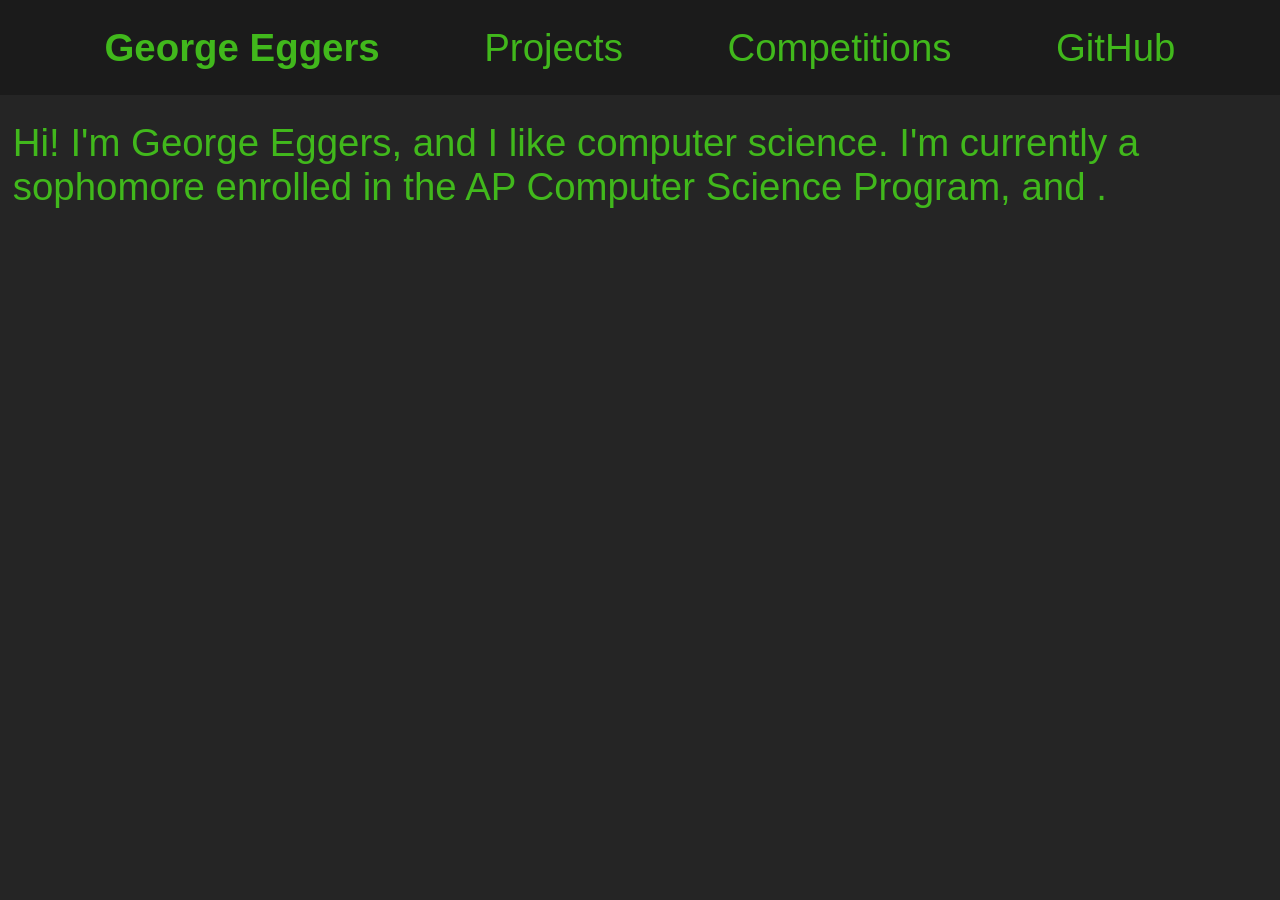
==== index.html @ af3af7b4 "first commit" ====
<!DOCTYPE html>
<html lang="en">
  <head>
    <meta charset="UTF-8">
    <meta name="viewport" content="width=device-width, initial-scale=1.0">
    <meta http-equiv="X-UA-Compatible" content="ie=edge">
    <title>George Eggers</title>
    <link rel="stylesheet" href="style.css">
  </head>
  <body>
    <header class="header">
        <div class="navBar">
            <a href="index.html">
                <h1 class="text">George Eggers</h1>
            </a>
            <a href="projects.html">
                <p1 class="text">
                    Projects
                </p1>
            </a>
            <a href="competitions.html">
                <p1 class="text">
                    Competitions
                </p1>
            </a>
            <a href="https://github.com/Royal51651">
                <p1 class="text">
                    GitHub
                </p1>
            </a>
        </div>
    </header>

    <div class="row">
            <p1 class="text">
                Hi! I'm George Eggers, and I like computer science. I'm currently a sophomore enrolled in the AP Computer Science Program, and .
            </p1>
    </div>

  </body>
</html>
---- style.css ----
:root {
    --text-color: rgb(65, 184, 28);
    --bg-color: #252525;
    --navbar-color: #1b1b1b;
    --dark-highlight-color: #0f0f0f;
    background: var(--bg-color);
    overflow: scroll;
    -ms-overflow-style: none;
    scrollbar-width: none;
}

html, body {
    margin: 0;
}



.text {
    color: var(--text-color);
    font-size: 3vw;
    font-family: "Consolas", "Arial", "Helvetica", "sans-serif";
}

header {
    position: sticky;
    display: flex;
    justify-content: center;
    align-items: center;
    top: 0;
    width: 100%;
    display: flex;
    z-index: 100;
    padding: 0%;
}

a {
    text-decoration: none;
}

.navBar {
    background-color: var(--navbar-color);
    width: 100%;
    justify-content: space-evenly;
    align-items: center;
    display: flex;
}

.row {
    display: flex;
    justify-content: center;
    align-items: center;
    padding-top: 2%;
    padding-bottom: 2%;
    padding-left: 1%;
}

.spacer {
    padding-top: 1%;
    padding-bottom: 1%;
    padding-left: 0%;
    padding-right: 0%;
    width: 100%;
    height: 100%;
    border-top: 2px solid var(--dark-highlight-color);
}

.displayDiv {
    display: flex;
    align-items: center;
    width: 100%;
    justify-content: space-evenly;
}

.displayDiv a {
    width: 60%;
    display: flex;
    align-items: center;
    justify-content: center;
    padding: 2%;
}

.displayDiv p1 {
    width: 40%;
    padding: 2%;
}

.displayImage {
    border-radius: 3%;
    border: 1px solid transparent;
    box-shadow: 
        0px 0px 10px var(--text-color);
    height: 100%;
    width: 100%;

}
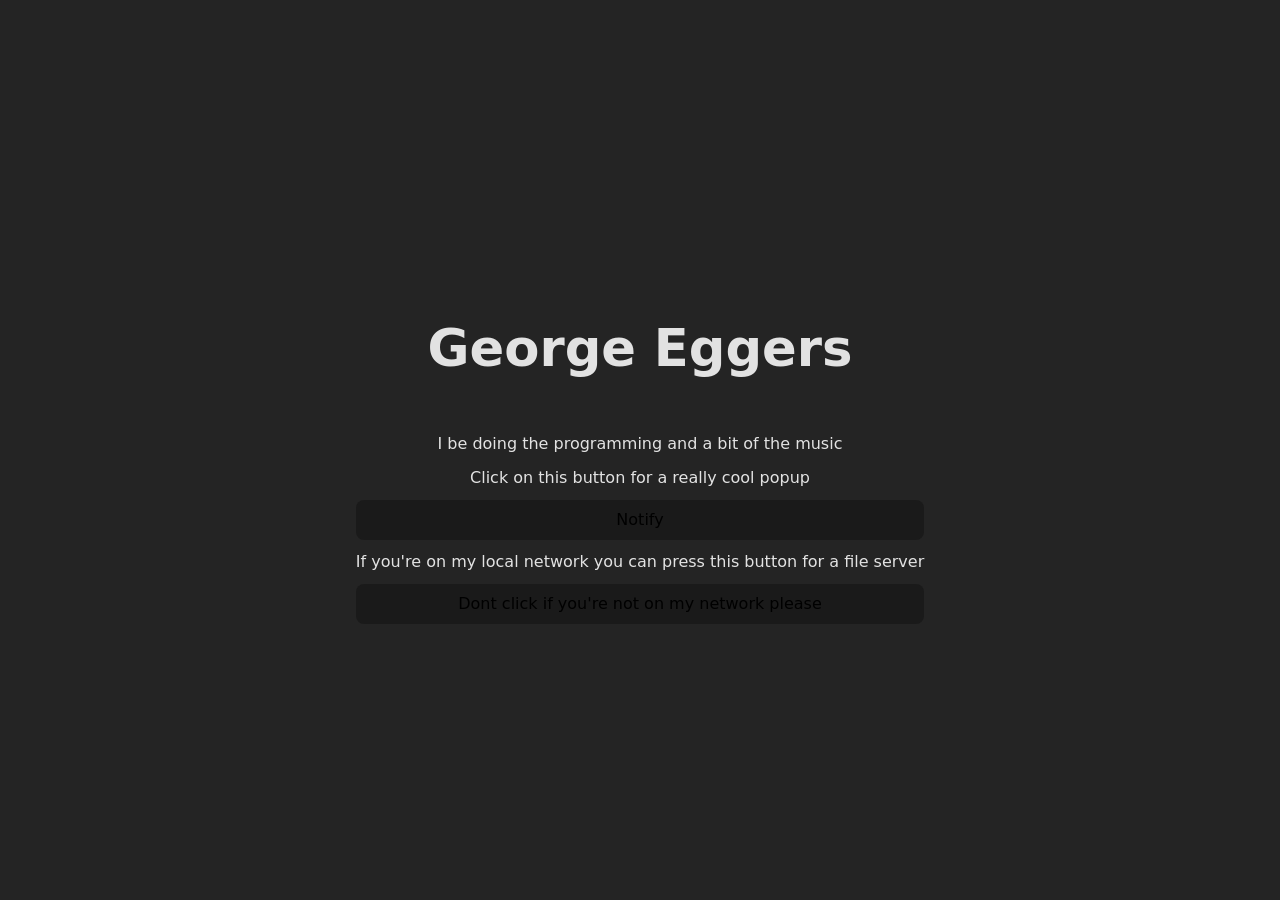
==== commit 953e5e63: "Intial Commit" ====
--- a/index.html
+++ b/index.html
@@ -1,41 +1,14 @@
-<!DOCTYPE html>
+<!doctype html>
 <html lang="en">
   <head>
-    <meta charset="UTF-8">
-    <meta name="viewport" content="width=device-width, initial-scale=1.0">
-    <meta http-equiv="X-UA-Compatible" content="ie=edge">
+    <meta charset="UTF-8" />
+    <meta name="viewport" content="width=device-width, initial-scale=1.0" />
+    <link rel="icon" type="image/png" href="/assets/favicon-DL3pFs5O.png">
     <title>George Eggers</title>
-    <link rel="stylesheet" href="style.css">
+    <script type="module" crossorigin src="/assets/index-DEwJxs4c.js"></script>
+    <link rel="stylesheet" crossorigin href="/assets/index-Dj_uovtG.css">
   </head>
   <body>
-    <header class="header">
-        <div class="navBar">
-            <a href="index.html">
-                <h1 class="text">George Eggers</h1>
-            </a>
-            <a href="projects.html">
-                <p1 class="text">
-                    Projects
-                </p1>
-            </a>
-            <a href="competitions.html">
-                <p1 class="text">
-                    Competitions
-                </p1>
-            </a>
-            <a href="https://github.com/Royal51651">
-                <p1 class="text">
-                    GitHub
-                </p1>
-            </a>
-        </div>
-    </header>
-
-    <div class="row">
-            <p1 class="text">
-                Hi! I'm George Eggers, and I like computer science. I'm currently a sophomore enrolled in the AP Computer Science Program, and .
-            </p1>
-    </div>
-
+    <div id="app"></div>
   </body>
 </html>
--- a/assets/index-Dj_uovtG.css
+++ b/assets/index-Dj_uovtG.css
@@ -0,0 +1 @@
+:root{font-family:system-ui,Avenir,Helvetica,Arial,sans-serif;line-height:1.5;font-weight:400;--font-size-med: 24px;color-scheme:light dark;color:#ffffffde;background-color:#242424;font-synthesis:none;text-rendering:optimizeLegibility;-webkit-font-smoothing:antialiased;-moz-osx-font-smoothing:grayscale;--main-color: #00665e;overflow:none;-ms-overflow-style:none;scrollbar-width:none}body{margin:0;display:flex;place-items:center;min-width:320px;min-height:100vh}h1{font-size:3.2em}#app{max-width:1280px;margin:0 auto;text-align:center}button{border-radius:8px;border:1px solid transparent;padding:.6em 1.2em;font-size:1em;font-weight:500;font-family:inherit;background-color:#1a1a1a;cursor:pointer;transition:border-color .25s}.main.svelte-cbws3c{display:flex;flex-direction:column;flex:1;box-sizing:border-box;gap:10px}@font-face{font-family:icon;src:url(/assets/Byom-Icons-Trial-Mvn0AUUf.ttf)}.announcer.hidden.svelte-14bkcbi{transform:translateY(-100vh);opacity:0}.qr.svelte-14bkcbi{max-width:min(60vw,60vh);display:flex}.icon.svelte-14bkcbi{font-family:icon}.announcer.svelte-14bkcbi{width:80%;height:80%;position:fixed;justify-content:center;left:10%;top:10%;border:2px solid var(--main-color);background-color:#1a1a1a;border-radius:24px;opacity:1;display:flex;flex-direction:column;box-sizing:border-box;align-items:center;padding:1em;gap:20px;transition:transform 1s ease,opacity 1s ease;z-index:100}.announcer.svelte-14bkcbi img:where(.svelte-14bkcbi){width:75%;border-radius:10px}textarea.svelte-14bkcbi{width:100%;height:100%;resize:none;background-color:#2f2f2f;border:2px solid var(--main-color);padding:10px;box-sizing:border-box;flex-direction:column;display:flex;font-size:24px;border-radius:10px;scrollbar-width:10px}.blocker.svelte-14bkcbi{width:100%;height:100%;position:fixed;left:0%;top:0%;background-color:#000;opacity:.8;z-index:99;transition:opacity 1s ease}.blocker.hidden.svelte-14bkcbi{scale:0;opacity:0}.controlContainer.svelte-14bkcbi{justify-content:center;width:100%;box-sizing:border-box;align-items:center;flex-direction:row;display:flex;gap:10px;padding-left:1em;padding-right:1em}.iconButton.svelte-14bkcbi{justify-content:center;font-size:28px;align-items:center;display:flex;box-sizing:border-box;color:var(--main-color);background:transparent;padding:0xp;transition:color .25s ease}button.svelte-14bkcbi:hover{color:#fff}.imageContainer.svelte-14bkcbi{display:flex;align-items:center;justify-content:center;flex-direction:column;gap:5px;padding:1em}.container.svelte-14bkcbi{width:100%;height:100%;display:flex;flex-direction:row;flex:1;flex-wrap:wrap;padding:1em;box-sizing:border-box;gap:20px;align-items:center;justify-content:center}.controlBar.svelte-14bkcbi{width:96vw;height:10vh;position:fixed;top:88vh;left:2%}.spacer.svelte-14bkcbi{width:100vw;height:12vh}.itemContainer.svelte-14bkcbi{display:flex;flex-direction:column;gap:10px;background:#2f2f2f;padding-bottom:2em;border-radius:24px}span.svelte-14bkcbi{width:100%;height:100%;display:flex;flex-direction:row;box-sizing:border-box;gap:10px;justify-content:center;align-items:center}.thumbnailImage.svelte-14bkcbi{border-radius:10px}.inputArea.svelte-14bkcbi{display:flex;width:100%;height:100%;padding:1em;box-sizing:border-box;font-size:24px;border-radius:24px;background-color:#1a1a1a;justify-content:center;align-items:center;outline:none;color:var(--main-color);flex-direction:column;border:1px solid transparent;transition:outline .1s ease,color .25s ease}.inputArea.svelte-14bkcbi:hover{color:#fff}button.svelte-14bkcbi{width:100%;display:flex;box-sizing:border-box;font-size:16px;background-color:#1a1a1a;border-radius:4px;justify-content:center;align-items:center;outline:none;flex-direction:column;border:1px solid transparent;color:var(--main-color)}.notification.svelte-14bkcbi{position:fixed;width:60vw;transition:transform .75s ease,opacity .5s ease;top:5vh;left:20vw;opacity:1;background-color:#1a1a1a;border-radius:10px;border:2px solid var(--main-color);display:flex;flex-direction:column;box-sizing:border-box;justify-content:center;align-items:center;padding:1em;gap:20px}.notification.svelte-14bkcbi h1:where(.svelte-14bkcbi){font-size:24px}.hidden.svelte-14bkcbi{opacity:0;transform:translateY(-30vh)}.header.svelte-14bkcbi{width:100%;background-color:var(--main-color);box-sizing:border-box;display:flex;flex-direction:column;justify-content:center;align-items:center;border-radius:10px}.notification.svelte-1f2bb6i{position:fixed;top:2vh;left:2vw;width:max(20vw,300px);padding:1em;height:auto;border-radius:10px;display:flex;flex-direction:column;gap:10px;z-index:200;box-sizing:border-box;background-color:#1a1a1a;border:2px solid var(--main-color);transition:opacity .5s,transform 1s}.hidden.svelte-1f2bb6i{opacity:0;transform:translate(-25vw)}.notification.svelte-1f2bb6i p1:where(.svelte-1f2bb6i){font-size:16px}.notification.svelte-1f2bb6i h1:where(.svelte-1f2bb6i){font-size:20px}span.svelte-1f2bb6i{display:flex;align-items:center;justify-content:center;border-radius:10px;border:2px solid transparent;background-color:var(--main-color)}
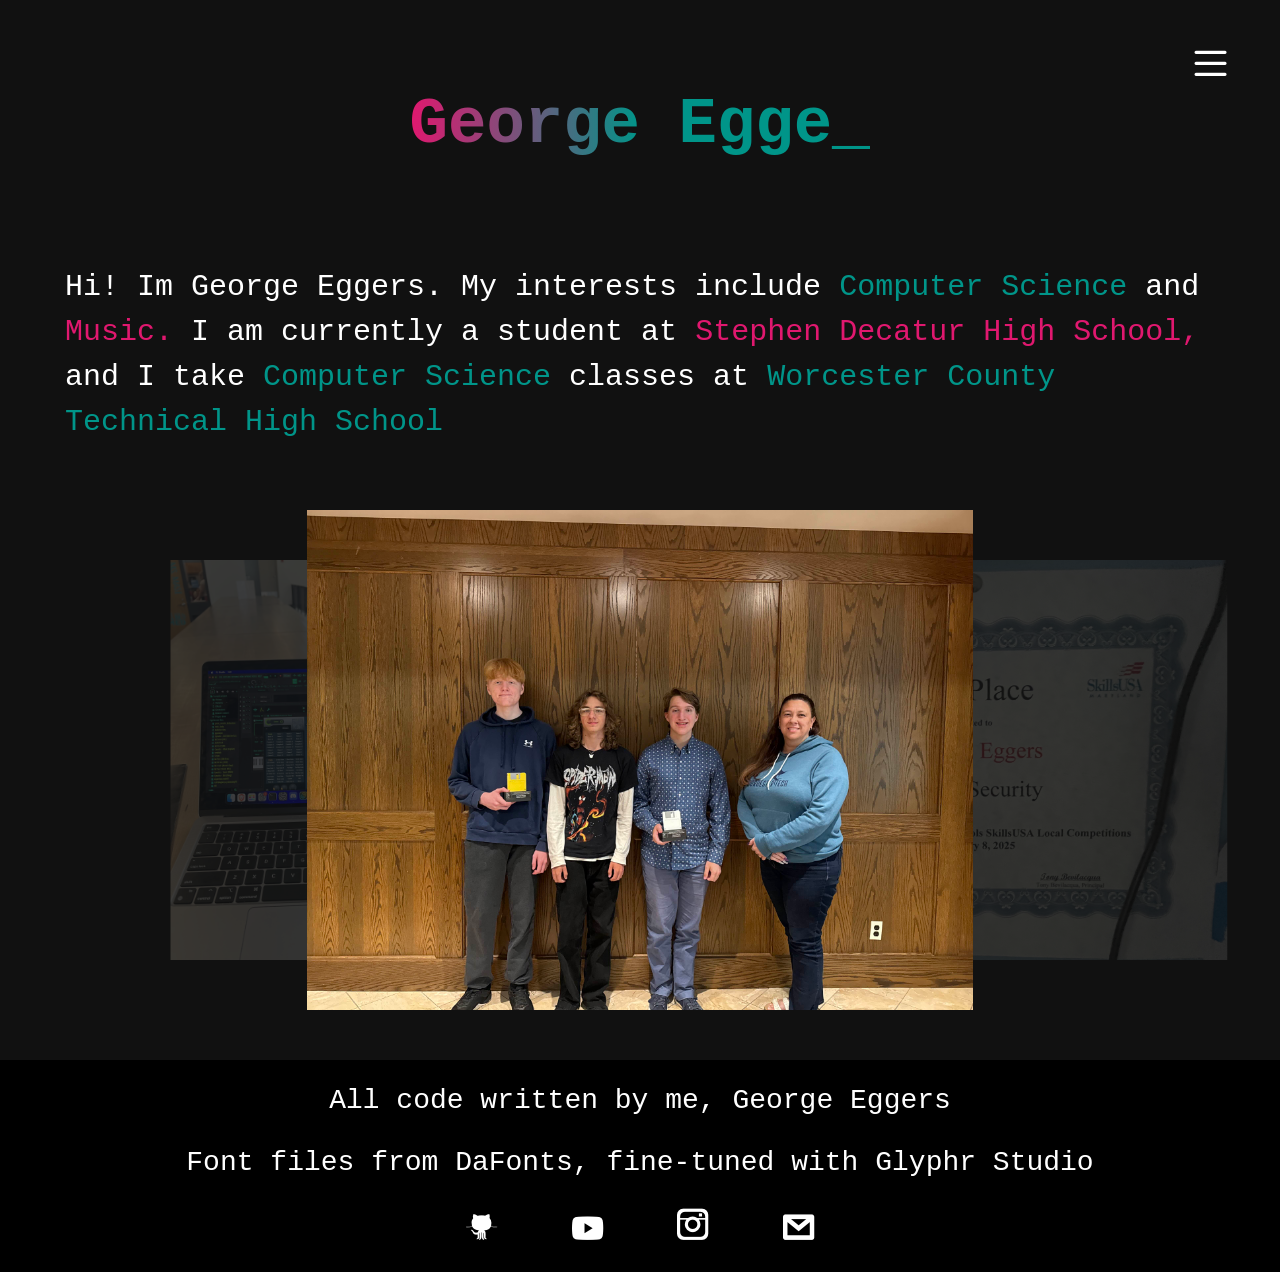
==== commit 2f622ead: "Major changes. Actually looks okay now (not on mobile)" ====
--- a/index.html
+++ b/index.html
@@ -1,14 +1,15 @@
-<!doctype html>
-<html lang="en">
-  <head>
-    <meta charset="UTF-8" />
-    <meta name="viewport" content="width=device-width, initial-scale=1.0" />
-    <link rel="icon" type="image/png" href="/assets/favicon-DL3pFs5O.png">
-    <title>George Eggers</title>
-    <script type="module" crossorigin src="/assets/index-DEwJxs4c.js"></script>
-    <link rel="stylesheet" crossorigin href="/assets/index-Dj_uovtG.css">
-  </head>
-  <body>
-    <div id="app"></div>
-  </body>
+<!doctype html>
+<html lang="en">
+  <head>
+    <meta charset="UTF-8" />
+    <meta name="viewport" content="width=device-width, initial-scale=1.0" />
+    <link rel="icon" type="image/png" href="/assets/favicon-DL3pFs5O.png">
+    <title>George Eggers</title>
+    <script type="module" crossorigin src="/assets/index-CTqK3aAU.js"></script>
+    <link rel="stylesheet" crossorigin href="/assets/index-wRsTle0Y.css">
+  </head>
+  <body style="overflow-x: hidden; max-width: 100vw;">
+    <div id="app"></div>+
+  </body>
 </html>
--- a/assets/index-wRsTle0Y.css
+++ b/assets/index-wRsTle0Y.css
@@ -0,0 +1 @@
+:root{font-family:monospace,system-ui,Avenir,Helvetica,Arial,sans-serif;line-height:1.5;font-weight:400;--font-size-med: 24px;color-scheme:light dark;color:#fff;background-color:#111;font-synthesis:none;text-rendering:optimizeLegibility;-webkit-font-smoothing:antialiased;-moz-osx-font-smoothing:grayscale;--main-color: #009589;--highlight-color: #e0186f;overflow:none;-ms-overflow-style:none;scrollbar-width:none;max-width:100%;overflow-x:hidden}@font-face{font-family:icon;src:url(/assets/aristotelica.icons-light-D47EIawv.ttf)}@font-face{font-family:company;src:url(/assets/Icons2019-Regular-Dle-1MSR.otf)}@font-face{font-family:graffiti;src:url(/assets/Brick-DadH4eX8.otf)}@font-face{font-family:odin;src:url(/assets/Odin-BFj-eA2M.otf)}@font-face{font-family:old;src:url(/assets/CloisterBlack-BcjZ-ujE.ttf)}@font-face{font-family:impact;src:url(/assets/edosz-SQJrlkbd.ttf)}@font-face{font-family:eroded;src:url(/assets/MindF-CPyFnzLg.ttf)}@font-face{font-family:glitch;src:url(/assets/WrongDelivery-8f37VaWk.ttf)}i{font-style:normal}a{text-decoration:none}.icon{font-family:icon;text-decoration:none;font-style:normal;background:none}.highlight{color:#fff;transition:color .25s ease}.highlight:hover{color:var(--main-color)}.highlight2{color:#fff;transition:color .25s ease}.highlight2:hover{color:var(--highlight-color)}.row{width:100%;display:flex;flex-direction:column;box-sizing:border-box;padding:15px}body{margin:0;display:flex;justify-content:center;align-items:center;overflow-x:hidden}h1{font-size:2em}#app{text-align:center;width:100vw;display:flex;min-height:100vh;flex-direction:column}button{border-radius:8px;border:1px solid transparent;padding:.6em 1.2em;font-size:1em;font-weight:500;font-family:inherit;background-color:#2f2f2f;cursor:pointer;transition:border-color .25s}button:focus{outline:none}.controlBar.svelte-15ccvv6{position:fixed;left:min(-30vw,-300px);top:0;display:flex;flex-direction:column;width:max(30vw,300px);min-width:max(30vw,300px);height:100vh;opacity:0;gap:20px;padding:20px;z-index:10;background-color:#2f2f2f;transition:opacity 1s ease,transform 1s ease}.controlBar.svelte-15ccvv6 :where(.svelte-15ccvv6){font-size:32px}.toggle.svelte-15ccvv6{font-size:50px;position:fixed;left:calc(100vw - 150px);top:1vw;z-index:100}.controlBar.true.svelte-15ccvv6{transform:translate(max(30vw,300px));opacity:1}.blocker.svelte-15ccvv6{width:100vw;height:100vh;position:fixed;left:0;top:0;border-radius:200px;opacity:0;scale:0}.blocker.true.svelte-15ccvv6{scale:1}.spacer.svelte-15ccvv6{width:60%;border:1px solid var(--main-color);margin-left:20%;margin-right:20%}.footer.svelte-17aew7z{font-size:20px;display:flex;box-sizing:border-box;padding:20px;align-items:center;justify-content:center;width:100vw;min-width:100vw;min-height:100px;background-color:#000;flex-direction:column;gap:20px;margin-top:auto}.company.svelte-17aew7z{font-size:32px;cursor:pointer;font-family:company}span.svelte-17aew7z{width:100%;display:flex;justify-content:space-evenly;align-items:center}@media screen and (min-width: 687px){p1.svelte-17aew7z{font-size:24px}}@media screen and (min-width: 1200px){p1.svelte-17aew7z{font-size:28px}}.headerText.svelte-1fy6nra{background-image:linear-gradient(90deg,var(--highlight-color),var(--main-color) 50%);color:transparent;-webkit-background-clip:text;background-clip:text;margin:0;align-items:center;justify-content:center;font-size:4em}.scroll.svelte-1fy6nra{display:flex;padding:10px;box-sizing:border-box;justify-content:center;align-items:center;flex-direction:row;min-height:450px}h1.svelte-1fy6nra{width:auto;max-width:700px}.scroll.svelte-1fy6nra img:where(.svelte-1fy6nra){position:absolute;max-height:350px;max-width:min(80%,600px);transition:transform 2s ease,opacity .25s ease,scale 2s ease}p1.svelte-1fy6nra{text-align:left;font-size:20px}.textRow.svelte-1fy6nra{text-align:left;padding-left:50px;padding-right:50px}.typeWriter.svelte-1fy6nra{place-content:center;align-items:center;min-height:250px;display:flex}@media screen and (min-width: 687px){.scroll.svelte-1fy6nra img:where(.svelte-1fy6nra){max-width:min(80%,800px);max-height:450px}.scroll.svelte-1fy6nra{min-height:500px}p1.svelte-1fy6nra{font-size:24px}}@media screen and (min-width: 1200px){.scroll.svelte-1fy6nra img:where(.svelte-1fy6nra){max-width:min(80%,1000px);max-height:500px}.scroll.svelte-1fy6nra{min-height:600px}p1.svelte-1fy6nra{font-size:30px}}.headerText.svelte-1dnrzn0{background-image:linear-gradient(90deg,var(--highlight-color),var(--main-color) 50%);color:transparent;-webkit-background-clip:text;background-clip:text;margin:0;align-items:center;justify-content:center;font-size:4em}.scroll.svelte-1dnrzn0{display:flex;padding:10px;box-sizing:border-box;justify-content:center;align-items:center;flex-direction:row;min-height:400px}.textRow.svelte-1dnrzn0{text-align:left;padding-left:50px;padding-right:50px}h1.svelte-1dnrzn0{width:auto;max-width:700px}.scroll.svelte-1dnrzn0 img:where(.svelte-1dnrzn0){position:absolute;max-height:350px;max-width:min(80%,600px);transition:transform 2s ease,opacity .25s ease,scale 2s ease}p1.svelte-1dnrzn0,a.svelte-1dnrzn0{text-align:left;transition:opacity .25s ease;font-size:20px}a.svelte-1dnrzn0{cursor:pointer;color:var(--main-color)}.textRow.svelte-1dnrzn0{text-align:left}@media screen and (min-width: 687px){.scroll.svelte-1dnrzn0 img:where(.svelte-1dnrzn0){max-width:min(80%,800px);max-height:450px}.scroll.svelte-1dnrzn0{min-height:500px}p1.svelte-1dnrzn0,a.svelte-1dnrzn0{font-size:24px}}@media screen and (min-width: 1200px){.scroll.svelte-1dnrzn0 img:where(.svelte-1dnrzn0){max-width:min(80%,1000px);max-height:500px}.scroll.svelte-1dnrzn0{min-height:600px}p1.svelte-1dnrzn0,a.svelte-1dnrzn0{font-size:30px}}.notification.svelte-10zswwd{position:fixed;top:2vh;left:calc((100vw - max(40vw,400px))/2);width:max(40vw,400px);padding:1em;height:auto;border-radius:10px;display:flex;flex-direction:column;gap:10px;z-index:200;box-sizing:border-box;background-color:#2f2f2f;border:2px solid var(--main-color);transition:opacity .5s,transform 1s}.hidden.svelte-10zswwd{opacity:0;transform:translateY(-25vh)}.notification.svelte-10zswwd p1:where(.svelte-10zswwd){font-size:16px}.notification.svelte-10zswwd h1:where(.svelte-10zswwd){font-size:20px}span.svelte-10zswwd{display:flex;align-items:center;justify-content:center;border-radius:10px;border:2px solid transparent;background-color:var(--main-color)}
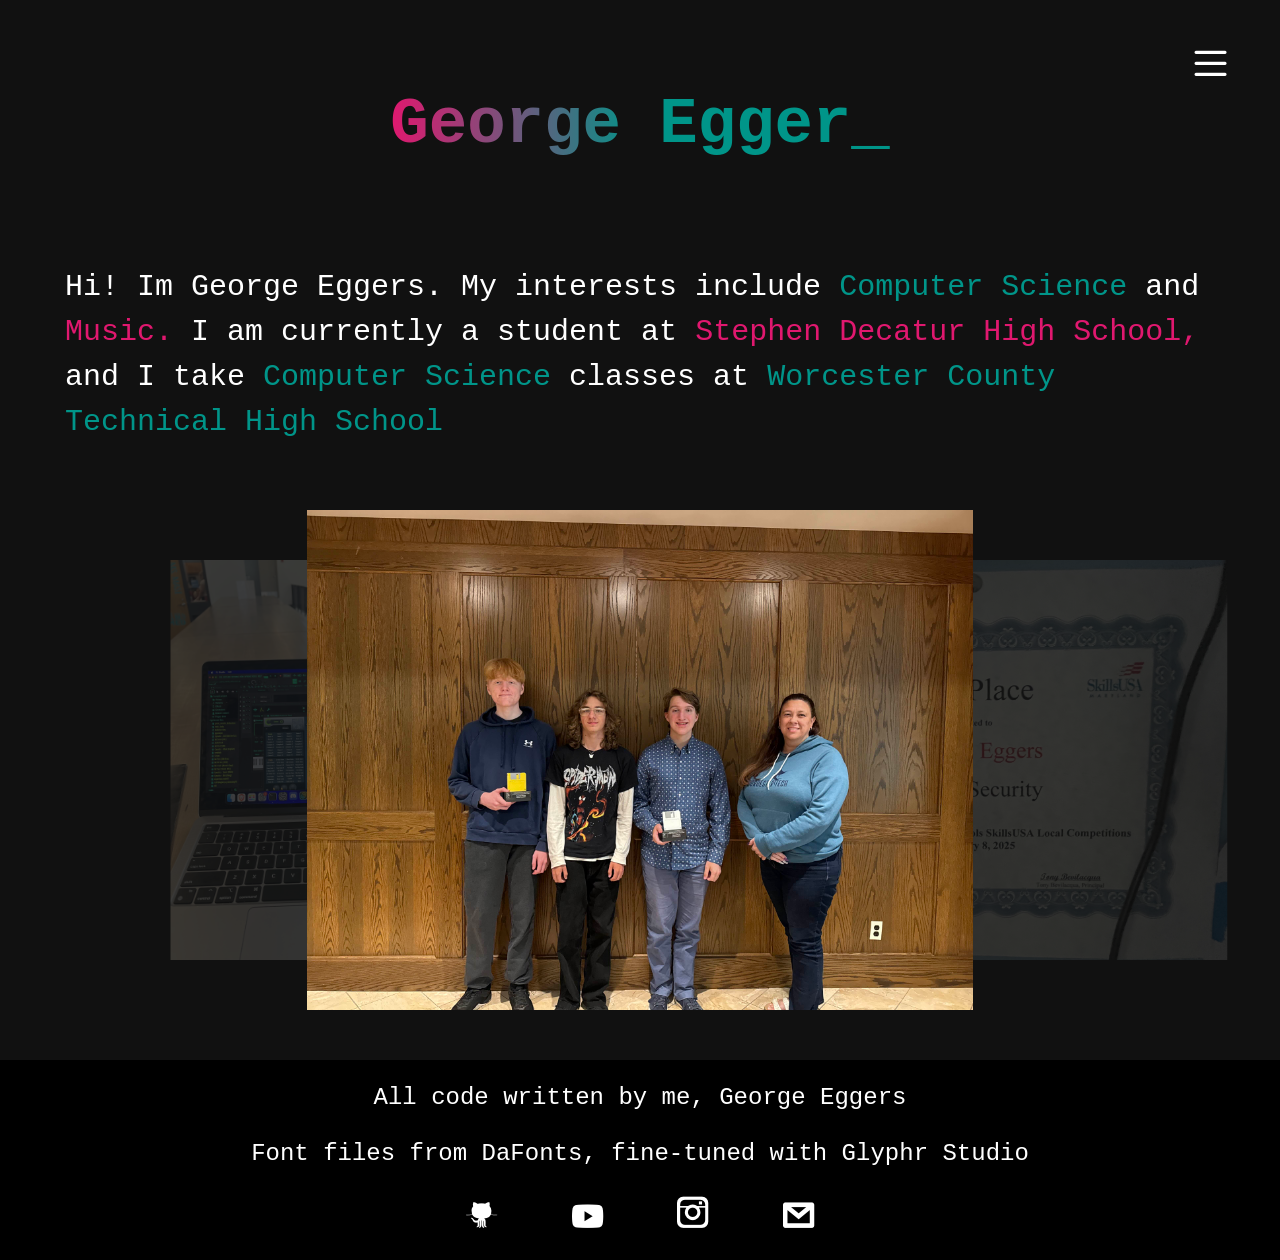
==== commit ecbe9dc7: "Added a competition page and made the UI on mobile much better" ====
--- a/index.html
+++ b/index.html
@@ -1,15 +1,14 @@
-<!doctype html>
-<html lang="en">
-  <head>
-    <meta charset="UTF-8" />
-    <meta name="viewport" content="width=device-width, initial-scale=1.0" />
-    <link rel="icon" type="image/png" href="/assets/favicon-DL3pFs5O.png">
-    <title>George Eggers</title>
-    <script type="module" crossorigin src="/assets/index-CTqK3aAU.js"></script>
-    <link rel="stylesheet" crossorigin href="/assets/index-wRsTle0Y.css">
-  </head>
-  <body style="overflow-x: hidden; max-width: 100vw;">
-    <div id="app"></div>-
-  </body>
+<!doctype html>
+<html lang="en">
+  <head>
+    <meta charset="UTF-8" />
+    <meta name="viewport" content="width=device-width, initial-scale=1.0" />
+    <link rel="icon" type="image/png" href="/assets/favicon-DL3pFs5O.png">
+    <title>George Eggers</title>
+    <script type="module" crossorigin src="/assets/index-qSjVanuU.js"></script>
+    <link rel="stylesheet" crossorigin href="/assets/index-K-9KZjjy.css">
+  </head>
+  <body style="overflow-x: hidden; max-width: 100vw;">
+    <div id="app"></div>
+  </body>
 </html>
--- a/assets/index-K-9KZjjy.css
+++ b/assets/index-K-9KZjjy.css
@@ -0,0 +1 @@
+:root{font-family:monospace,system-ui,Avenir,Helvetica,Arial,sans-serif;line-height:1.5;font-weight:400;--font-size-med: 24px;color-scheme:light dark;color:#fff;background-color:#111;font-synthesis:none;text-rendering:optimizeLegibility;-webkit-font-smoothing:antialiased;-moz-osx-font-smoothing:grayscale;--main-color: #009589;--highlight-color: #e0186f;overflow:none;-ms-overflow-style:none;scrollbar-width:none;max-width:100%;overflow-x:hidden}@font-face{font-family:icon;src:url(/assets/aristotelica.icons-light-D47EIawv.ttf)}@font-face{font-family:company;src:url(/assets/Icons2019-Regular-Dle-1MSR.otf)}@font-face{font-family:graffiti;src:url(/assets/Brick-DadH4eX8.otf)}@font-face{font-family:odin;src:url(/assets/Odin-BFj-eA2M.otf)}@font-face{font-family:old;src:url(/assets/CloisterBlack-BcjZ-ujE.ttf)}@font-face{font-family:impact;src:url(/assets/edosz-SQJrlkbd.ttf)}@font-face{font-family:eroded;src:url(/assets/MindF-CPyFnzLg.ttf)}@font-face{font-family:glitch;src:url(/assets/WrongDelivery-8f37VaWk.ttf)}i{font-style:normal}a{text-decoration:none}.icon{font-family:icon;text-decoration:none;font-style:normal;background:none}.highlight{color:#fff;transition:color .25s ease}.highlight:hover{color:var(--main-color)}.highlight2{color:#fff;transition:color .25s ease}.highlight2:hover{color:var(--highlight-color)}.row{width:100%;display:flex;flex-direction:column;box-sizing:border-box;padding:15px}body{margin:0;display:flex;justify-content:center;align-items:center;overflow-x:hidden}h1{font-size:2em}#app{text-align:center;width:100vw;display:flex;min-height:100vh;flex-direction:column}button{border-radius:8px;border:1px solid transparent;padding:.6em 1.2em;font-size:1em;font-weight:500;font-family:inherit;background-color:#2f2f2f;cursor:pointer;transition:border-color .25s}button:focus{outline:none}.controlBar.svelte-1wku9oh{position:fixed;left:min(-30vw,-300px);top:0;display:flex;flex-direction:column;width:max(30vw,300px);min-width:max(30vw,300px);height:100vh;opacity:0;gap:20px;padding-top:30px;padding-bottom:30px;z-index:10;background-color:#2f2f2f;transition:opacity 1s ease,transform 1s ease}.controlBar.svelte-1wku9oh :where(.svelte-1wku9oh){font-size:32px}.toggle.svelte-1wku9oh{font-size:50px;position:fixed;left:calc(100vw - 150px);top:1vw;z-index:100}.controlBar.true.svelte-1wku9oh{transform:translate(max(30vw,300px));opacity:1}.blocker.svelte-1wku9oh{width:100%;height:100%;position:fixed;z-index:5;left:0;top:0;visibility:hidden}.blocker.true.svelte-1wku9oh{visibility:visible}.spacer.svelte-1wku9oh{width:60%;border:1px solid var(--main-color);margin-left:20%;margin-right:20%}@media screen and (min-width: 1200px){.scroll.svelte-1wku9oh{min-height:600px}}.footer.svelte-wdzye2{font-size:16px;display:flex;box-sizing:border-box;padding:20px;align-items:center;justify-content:center;width:100vw;min-width:100vw;min-height:100px;background-color:#000;flex-direction:column;gap:20px;margin-top:auto}.company.svelte-wdzye2{font-size:32px;cursor:pointer;font-family:company}span.svelte-wdzye2{width:100%;display:flex;justify-content:space-evenly;align-items:center}@media screen and (min-width: 687px){p1.svelte-wdzye2{font-size:20px}}@media screen and (min-width: 1200px){p1.svelte-wdzye2{font-size:24px}}.headerText.svelte-8e1qjm{background-image:linear-gradient(90deg,var(--highlight-color),var(--main-color) 50%);color:transparent;-webkit-background-clip:text;background-clip:text;margin:0;align-items:center;justify-content:center;font-size:4em}.scroll.svelte-8e1qjm{display:flex;padding:10px;box-sizing:border-box;justify-content:center;align-items:center;flex-direction:row;min-height:450px;overflow-x:hidden;position:relative}h1.svelte-8e1qjm{width:auto;max-width:700px}.scroll.svelte-8e1qjm img:where(.svelte-8e1qjm){position:absolute;max-height:350px;max-width:min(80%,600px);transition:transform 2s ease,opacity .25s ease,scale 2s ease}p1.svelte-8e1qjm{text-align:left;font-size:20px}.textRow.svelte-8e1qjm{text-align:left;padding-left:50px;padding-right:50px}.typeWriter.svelte-8e1qjm{place-content:center;align-items:center;min-height:250px;display:flex}@media screen and (min-width: 687px){.scroll.svelte-8e1qjm img:where(.svelte-8e1qjm){max-width:min(80%,800px);max-height:450px}.scroll.svelte-8e1qjm{min-height:500px}p1.svelte-8e1qjm{font-size:24px}}@media screen and (min-width: 1200px){.scroll.svelte-8e1qjm img:where(.svelte-8e1qjm){max-width:min(80%,1000px);max-height:500px}.scroll.svelte-8e1qjm{min-height:600px}p1.svelte-8e1qjm{font-size:30px}}.headerText.svelte-sjrc4j{background-image:linear-gradient(90deg,var(--highlight-color),var(--main-color) 50%);color:transparent;-webkit-background-clip:text;background-clip:text;margin:0;align-items:center;justify-content:center}.scroll.svelte-sjrc4j{display:flex;padding:10px;box-sizing:border-box;justify-content:center;align-items:center;flex-direction:row;min-height:450px;overflow-x:hidden;position:relative}.textRow.svelte-sjrc4j{text-align:left;padding-left:50px;padding-right:50px}h1.svelte-sjrc4j{width:auto;max-width:700px;font-size:3em}.scroll.svelte-sjrc4j img:where(.svelte-sjrc4j){position:absolute;max-height:350px;max-width:min(80%,600px);transition:transform 2s ease,opacity .25s ease,scale 2s ease}p1.svelte-sjrc4j,a.svelte-sjrc4j{text-align:left;transition:opacity .25s ease;font-size:20px}a.svelte-sjrc4j{cursor:pointer;color:var(--main-color)}.textRow.svelte-sjrc4j{text-align:left}@media screen and (min-width: 687px){.scroll.svelte-sjrc4j img:where(.svelte-sjrc4j){max-width:min(80%,800px);max-height:450px}h1.svelte-sjrc4j{font-size:4em}.scroll.svelte-sjrc4j{min-height:500px}p1.svelte-sjrc4j,a.svelte-sjrc4j{font-size:24px}}@media screen and (min-width: 1200px){.scroll.svelte-sjrc4j img:where(.svelte-sjrc4j){max-width:min(80%,1000px);max-height:500px}.scroll.svelte-sjrc4j{min-height:600px}p1.svelte-sjrc4j,a.svelte-sjrc4j{font-size:30px}}.headerText.svelte-1vckovy{background-image:linear-gradient(90deg,var(--highlight-color),var(--main-color) 50%);color:transparent;-webkit-background-clip:text;background-clip:text;margin:0;align-items:center;justify-content:center}.scroll.svelte-1vckovy{display:flex;padding:10px;box-sizing:border-box;justify-content:center;align-items:center;flex-direction:row;min-height:450px;overflow-x:hidden;position:relative}.textRow.svelte-1vckovy{text-align:left;padding-left:50px;padding-right:50px}h1.svelte-1vckovy{width:auto;max-width:700px;font-size:3em}.scroll.svelte-1vckovy img:where(.svelte-1vckovy){position:absolute;max-height:350px;max-width:min(80%,600px);transition:transform 2s ease,opacity .25s ease,scale 2s ease}p1.svelte-1vckovy{text-align:left;transition:opacity .25s ease;font-size:20px}.textRow.svelte-1vckovy{text-align:left}@media screen and (min-width: 687px){.scroll.svelte-1vckovy img:where(.svelte-1vckovy){max-width:min(80%,800px);max-height:450px}h1.svelte-1vckovy{font-size:4em}.scroll.svelte-1vckovy{min-height:500px}p1.svelte-1vckovy{font-size:24px}}@media screen and (min-width: 1200px){.scroll.svelte-1vckovy img:where(.svelte-1vckovy){max-width:min(80%,1000px);max-height:500px}.scroll.svelte-1vckovy{min-height:600px}p1.svelte-1vckovy{font-size:30px}}.notification.svelte-10zswwd{position:fixed;top:2vh;left:calc((100vw - max(40vw,400px))/2);width:max(40vw,400px);padding:1em;height:auto;border-radius:10px;display:flex;flex-direction:column;gap:10px;z-index:200;box-sizing:border-box;background-color:#2f2f2f;border:2px solid var(--main-color);transition:opacity .5s,transform 1s}.hidden.svelte-10zswwd{opacity:0;transform:translateY(-25vh)}.notification.svelte-10zswwd p1:where(.svelte-10zswwd){font-size:16px}.notification.svelte-10zswwd h1:where(.svelte-10zswwd){font-size:20px}span.svelte-10zswwd{display:flex;align-items:center;justify-content:center;border-radius:10px;border:2px solid transparent;background-color:var(--main-color)}
